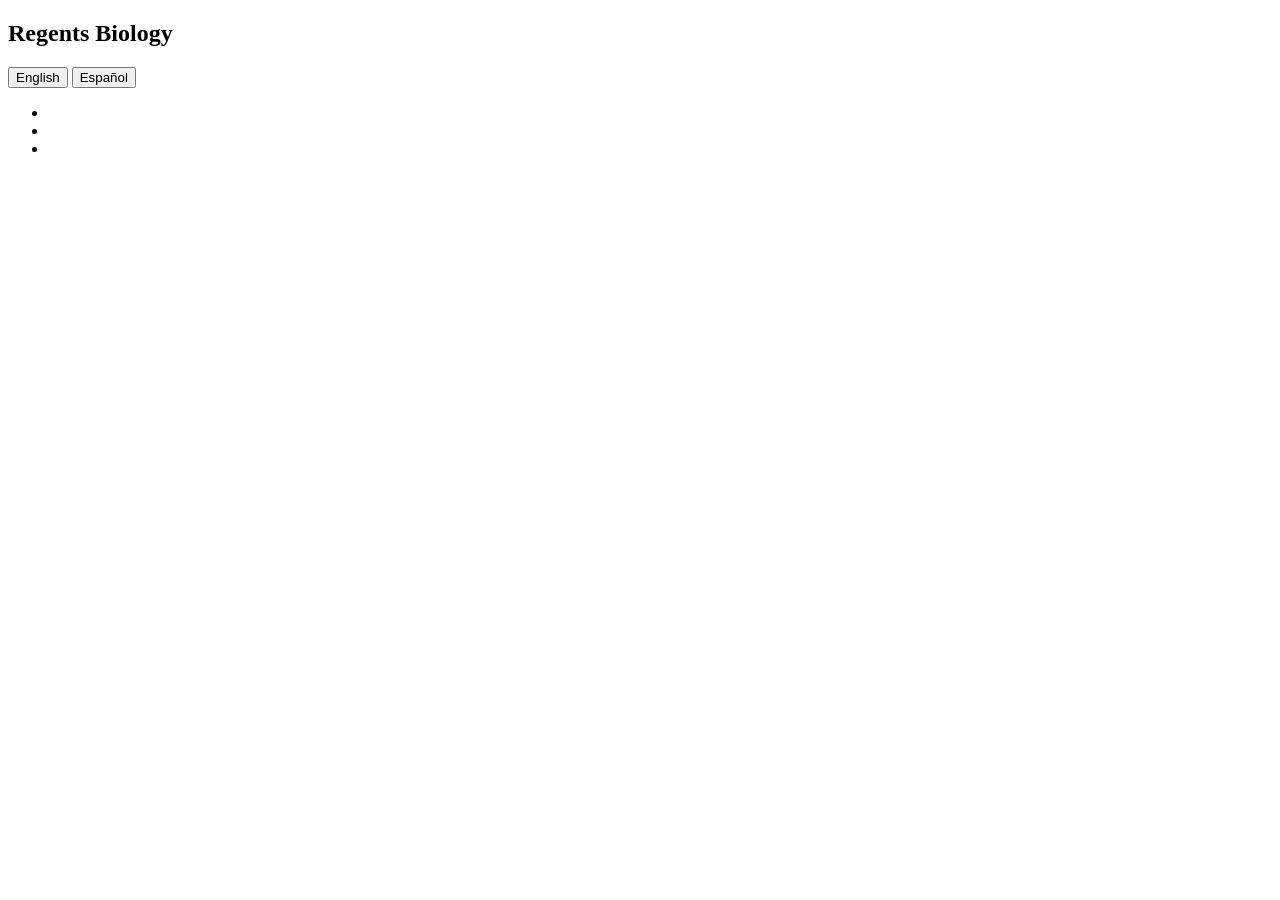
==== index.html @ 54db90cc "Create index.html" ====
<!DOCTYPE html>
<html lang="en">
<head>
  <meta charset="UTF-8">
  <title>Regents Biology</title>
  <link rel="stylesheet" href="style.css">
</head>
<body>

<nav>
  <h1>Regents Biology</h1>

  <div class="lang-toggle">
    <button onclick="setLanguage('en')">English</button>
    <button onclick="setLanguage('es')">Español</button>
  </div>

  <ul>
    <li><a href="index.html" data-en="Home" data-es="Inicio"></a></li>
    <li><a href="units.html" data-en="Units" data-es="Unidades"></a></li>
    <li><a href="resources.html" data-en="Resources" data-es="Recursos"></a></li>
  </ul>
</nav>

<main>
  <section>
    <h2 data-en="This Week" data-es="Esta Semana"></h2>

    <p data-en="Unit: Homeostasis & Feedback"
       data-es="Unidad: Homeostasis y Retroalimentación"></p>

    <p data-en="Essential Question: How do living systems maintain balance?"
       data-es="Pregunta Esencial: ¿Cómo mantienen el equilibrio los sistemas vivos?"></p>

    <p data-en="This week we are exploring how the body maintains internal stability."
       data-es="Esta semana exploramos cómo el cuerpo mantiene la estabilidad interna."></p>
  </section>

  <section>
    <h2 data-en="Why This Matters" data-es="Por Qué Esto Importa"></h2>

    <p data-en="These ideas explain health, disease, and appear on the Regents exam."
       data-es="Estas ideas explican la salud, las enfermedades y aparecen en el examen Regents."></p>
  </section>
</main>

<script src="language.js"></script>
</body>
</html>
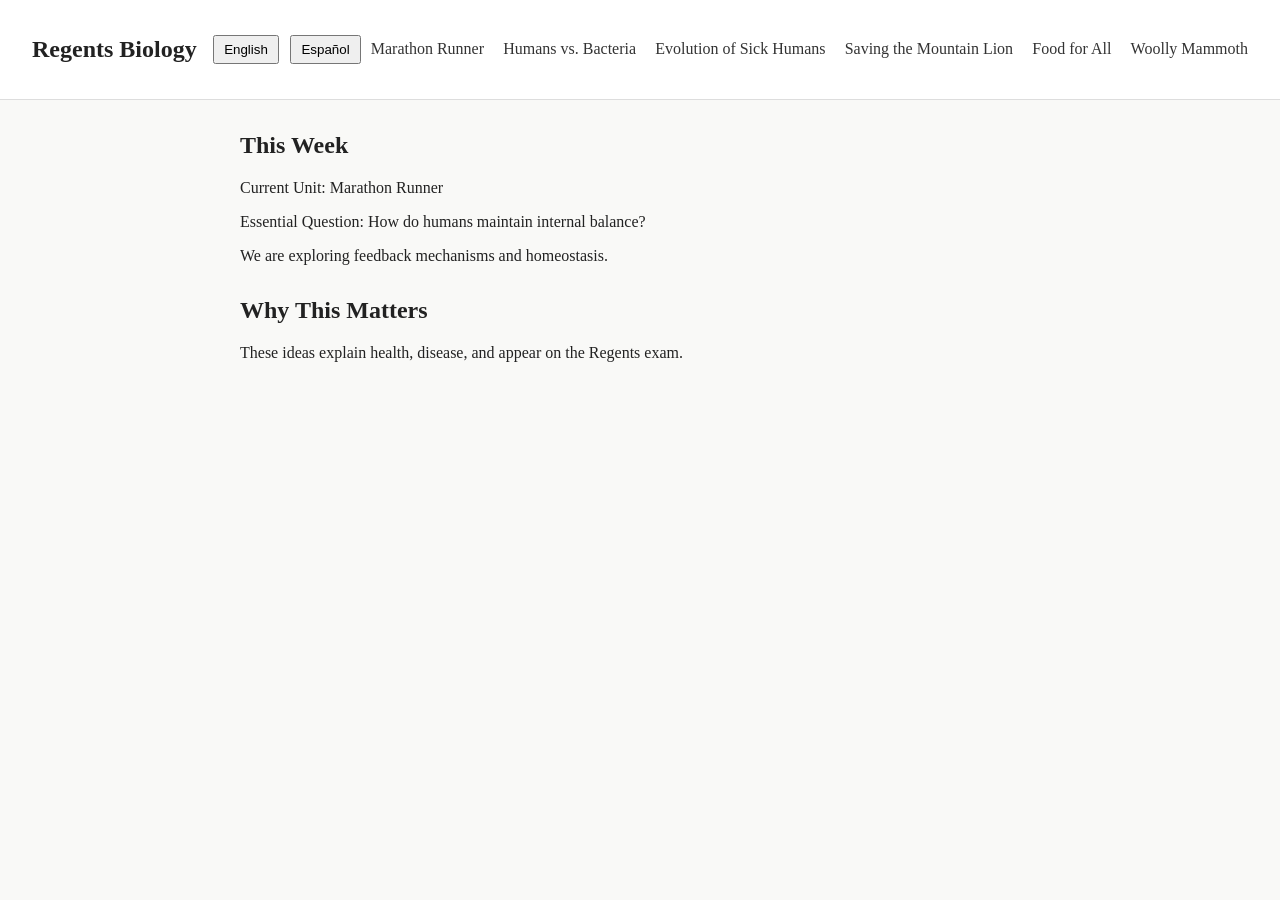
==== commit 71b484e7: "Update index.html" ====
--- a/index.html
+++ b/index.html
@@ -15,10 +15,13 @@
     <button onclick="setLanguage('es')">Español</button>
   </div>
 
-  <ul>
-    <li><a href="index.html" data-en="Home" data-es="Inicio"></a></li>
-    <li><a href="units.html" data-en="Units" data-es="Unidades"></a></li>
-    <li><a href="resources.html" data-en="Resources" data-es="Recursos"></a></li>
+  <ul class="unit-nav">
+    <li><a href="units.html#u1" data-en="Marathon Runner" data-es="Corredor de Maratón"></a></li>
+    <li><a href="units.html#u2" data-en="Humans vs. Bacteria" data-es="Humanos vs. Bacterias"></a></li>
+    <li><a href="units.html#u3" data-en="Evolution of Sick Humans" data-es="Evolución de Humanos Enfermos"></a></li>
+    <li><a href="units.html#u4" data-en="Saving the Mountain Lion" data-es="Salvando al León de Montaña"></a></li>
+    <li><a href="units.html#u5" data-en="Food for All" data-es="Alimentos para Todos"></a></li>
+    <li><a href="units.html#u6" data-en="Woolly Mammoth" data-es="Mamut Lanudo"></a></li>
   </ul>
 </nav>
 
@@ -26,14 +29,14 @@
   <section>
     <h2 data-en="This Week" data-es="Esta Semana"></h2>
 
-    <p data-en="Unit: Homeostasis & Feedback"
-       data-es="Unidad: Homeostasis y Retroalimentación"></p>
+    <p data-en="Current Unit: Marathon Runner"
+       data-es="Unidad Actual: Corredor de Maratón"></p>
 
-    <p data-en="Essential Question: How do living systems maintain balance?"
-       data-es="Pregunta Esencial: ¿Cómo mantienen el equilibrio los sistemas vivos?"></p>
+    <p data-en="Essential Question: How do humans maintain internal balance?"
+       data-es="Pregunta Esencial: ¿Cómo mantienen el equilibrio interno los humanos?"></p>
 
-    <p data-en="This week we are exploring how the body maintains internal stability."
-       data-es="Esta semana exploramos cómo el cuerpo mantiene la estabilidad interna."></p>
+    <p data-en="We are exploring feedback mechanisms and homeostasis."
+       data-es="Estamos explorando los mecanismos de retroalimentación y la homeostasis."></p>
   </section>
 
   <section>
--- a/style.css
+++ b/style.css
@@ -0,0 +1,44 @@
+body {
+  font-family: Georgia, serif;
+  margin: 0;
+  background-color: #f9f9f7;
+  color: #222;
+}
+
+nav {
+  background: #fff;
+  border-bottom: 1px solid #ddd;
+  padding: 1rem 2rem;
+  display: flex;
+  align-items: center;
+  justify-content: space-between;
+}
+
+nav ul {
+  list-style: none;
+  display: flex;
+  gap: 1.2rem;
+  margin: 0;
+  padding: 0;
+}
+
+nav a {
+  text-decoration: none;
+  color: #333;
+}
+
+.lang-toggle button {
+  margin-left: 0.4rem;
+  padding: 0.3rem 0.6rem;
+  cursor: pointer;
+}
+
+main {
+  max-width: 800px;
+  margin: 2rem auto;
+  padding: 0 1rem;
+}
+
+section {
+  margin-bottom: 2rem;
+}
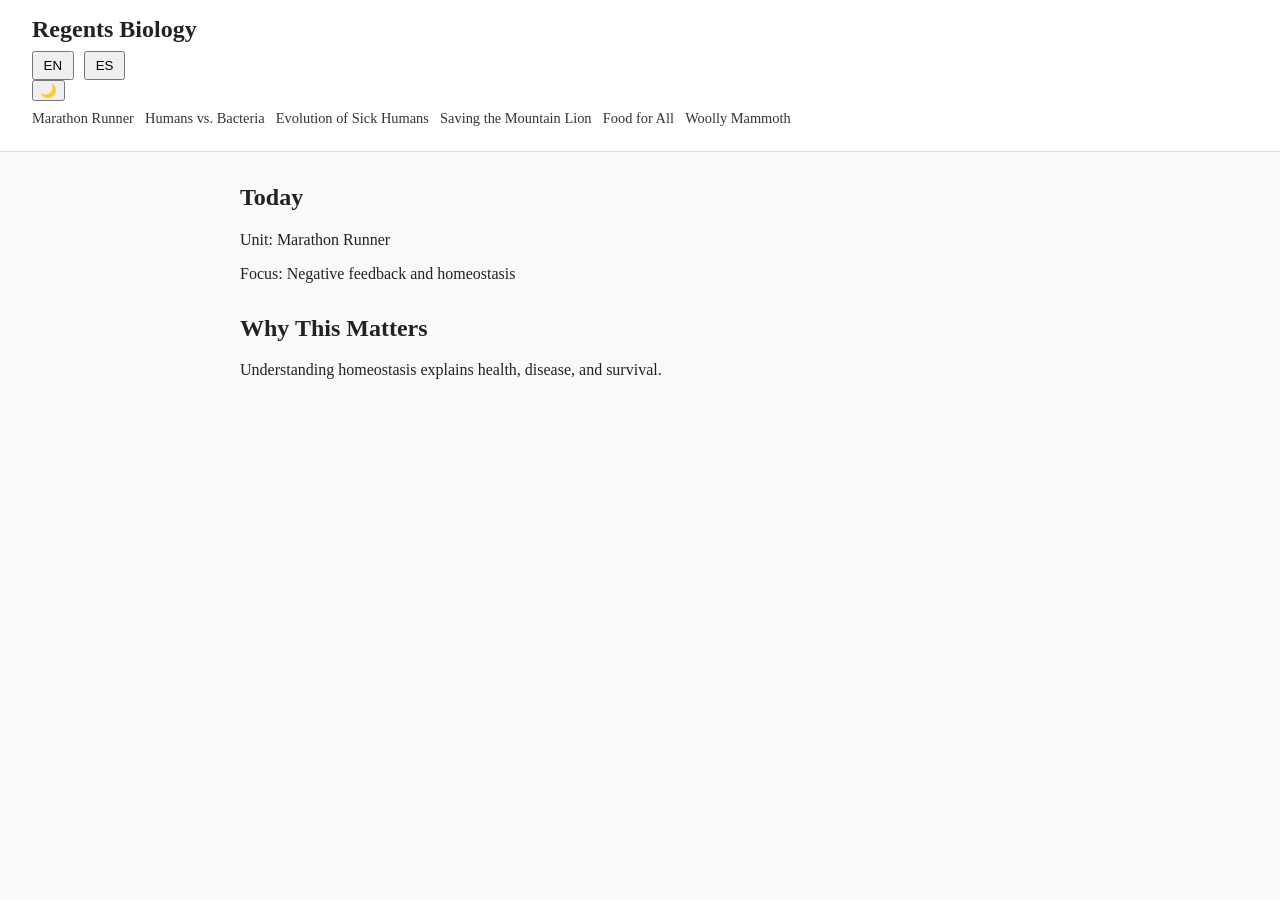
==== commit 4123ea99: "Update index.html" ====
--- a/index.html
+++ b/index.html
@@ -8,45 +8,58 @@
 <body>
 
 <nav>
-  <h1>Regents Biology</h1>
+  <div class="nav-top">
+    <h1>Regents Biology</h1>
 
-  <div class="lang-toggle">
-    <button onclick="setLanguage('en')">English</button>
-    <button onclick="setLanguage('es')">Español</button>
+    <div class="controls">
+      <div class="lang-toggle">
+        <button onclick="setLanguage('en')">EN</button>
+        <button onclick="setLanguage('es')">ES</button>
+      </div>
+
+      <button class="theme-toggle" onclick="toggleTheme()">🌙</button>
+    </div>
   </div>
 
   <ul class="unit-nav">
-    <li><a href="units.html#u1" data-en="Marathon Runner" data-es="Corredor de Maratón"></a></li>
-    <li><a href="units.html#u2" data-en="Humans vs. Bacteria" data-es="Humanos vs. Bacterias"></a></li>
-    <li><a href="units.html#u3" data-en="Evolution of Sick Humans" data-es="Evolución de Humanos Enfermos"></a></li>
-    <li><a href="units.html#u4" data-en="Saving the Mountain Lion" data-es="Salvando al León de Montaña"></a></li>
-    <li><a href="units.html#u5" data-en="Food for All" data-es="Alimentos para Todos"></a></li>
-    <li><a href="units.html#u6" data-en="Woolly Mammoth" data-es="Mamut Lanudo"></a></li>
+    <li><a href="units.html#u1" data-unit="1" data-en="Marathon Runner" data-es="Corredor de Maratón"></a></li>
+    <li><a href="units.html#u2" data-unit="2" data-en="Humans vs. Bacteria" data-es="Humanos vs. Bacterias"></a></li>
+    <li><a href="units.html#u3" data-unit="3" data-en="Evolution of Sick Humans" data-es="Evolución de Humanos Enfermos"></a></li>
+    <li><a href="units.html#u4" data-unit="4" data-en="Saving the Mountain Lion" data-es="Salvando al León de Montaña"></a></li>
+    <li><a href="units.html#u5" data-unit="5" data-en="Food for All" data-es="Alimentos para Todos"></a></li>
+    <li><a href="units.html#u6" data-unit="6" data-en="Woolly Mammoth" data-es="Mamut Lanudo"></a></li>
   </ul>
 </nav>
 
 <main>
-  <section>
-    <h2 data-en="This Week" data-es="Esta Semana"></h2>
 
-    <p data-en="Current Unit: Marathon Runner"
-       data-es="Unidad Actual: Corredor de Maratón"></p>
+  <!-- TODAY BOX -->
+  <section class="today">
+    <h2 data-en="Today" data-es="Hoy"></h2>
 
-    <p data-en="Essential Question: How do humans maintain internal balance?"
-       data-es="Pregunta Esencial: ¿Cómo mantienen el equilibrio interno los humanos?"></p>
+    <p data-en="Unit: Marathon Runner"
+       data-es="Unidad: Corredor de Maratón"></p>
 
-    <p data-en="We are exploring feedback mechanisms and homeostasis."
-       data-es="Estamos explorando los mecanismos de retroalimentación y la homeostasis."></p>
+    <p data-en="Focus: Negative feedback and homeostasis"
+       data-es="Enfoque: Retroalimentación negativa y homeostasis"></p>
+
+    <!-- Optional embed later -->
+    <!-- Paste Google Slides iframe here -->
   </section>
 
   <section>
     <h2 data-en="Why This Matters" data-es="Por Qué Esto Importa"></h2>
 
-    <p data-en="These ideas explain health, disease, and appear on the Regents exam."
-       data-es="Estas ideas explican la salud, las enfermedades y aparecen en el examen Regents."></p>
+    <p data-en="Understanding homeostasis explains health, disease, and survival."
+       data-es="Comprender la homeostasis explica la salud, las enfermedades y la supervivencia."></p>
   </section>
+
 </main>
 
 <script src="language.js"></script>
+<script src="theme.js"></script>
+<script>
+  setCurrentUnit(1); // ← CHANGE THIS NUMBER AS YOU MOVE THROUGH UNITS
+</script>
 </body>
 </html>
--- a/style.css
+++ b/style.css
@@ -9,26 +9,29 @@
   background: #fff;
   border-bottom: 1px solid #ddd;
   padding: 1rem 2rem;
-  display: flex;
-  align-items: center;
-  justify-content: space-between;
 }
 
-nav ul {
-  list-style: none;
-  display: flex;
-  gap: 1.2rem;
-  margin: 0;
-  padding: 0;
+nav h1 {
+  margin: 0 0 0.5rem 0;
 }
 
-nav a {
+.unit-nav {
+  display: flex;
+  flex-wrap: wrap;
+  gap: 0.7rem;
+  list-style: none;
+  padding: 0;
+  margin: 0.5rem 0;
+}
+
+.unit-nav a {
   text-decoration: none;
   color: #333;
+  font-size: 0.9rem;
 }
 
 .lang-toggle button {
-  margin-left: 0.4rem;
+  margin-right: 0.4rem;
   padding: 0.3rem 0.6rem;
   cursor: pointer;
 }
